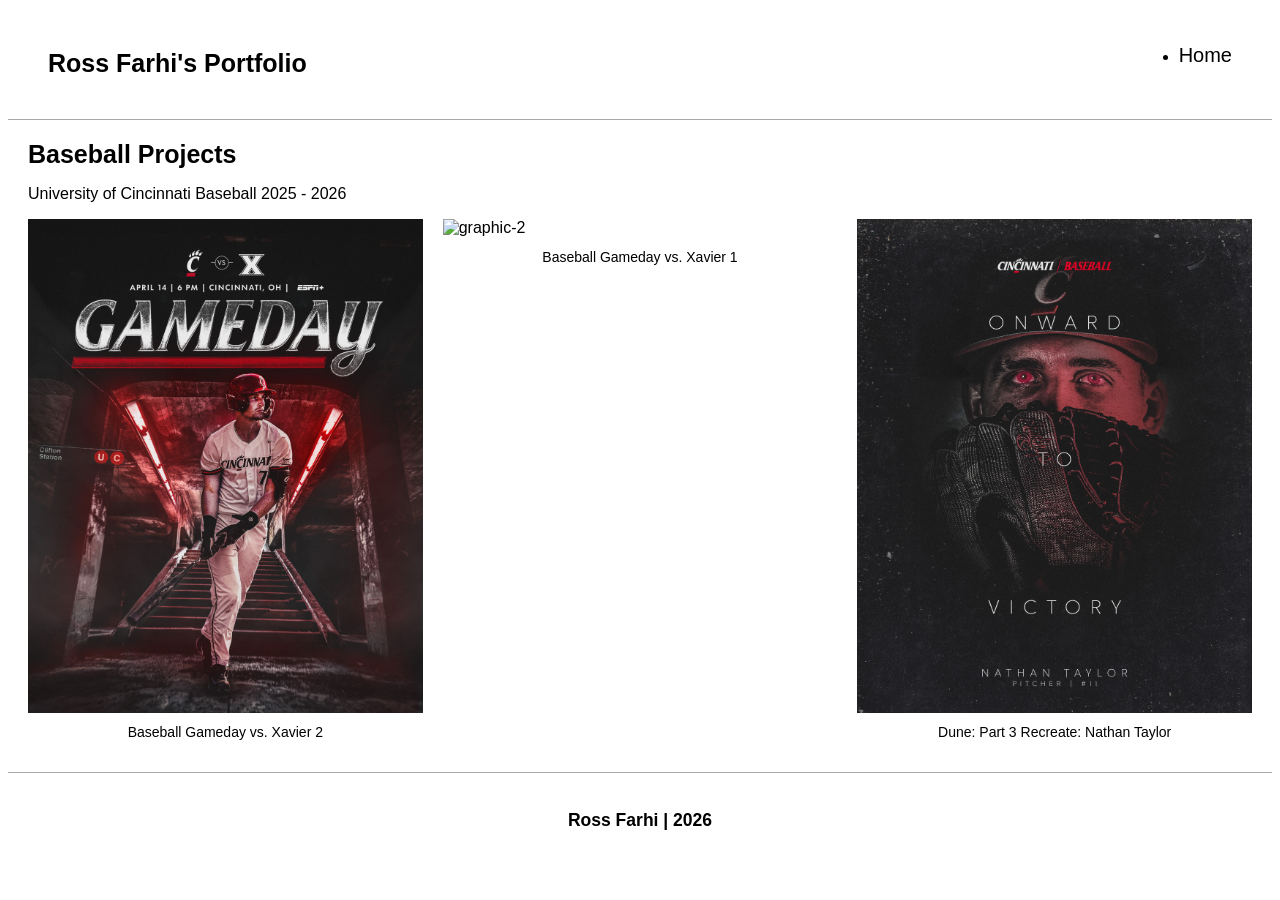
==== baseballprojects.html @ 92051b20 "framework" ====
<!DOCTYPE html>
<html lang="en">
<head>
  <meta charset="UTF-8">
  <meta name="viewport" content="width=device-width, initial-scale=1.0">
  <title>Baseball Projects</title>
  <link rel="stylesheet" href="main.css">
</head>
<body>

<header>
    <nav>
      <h1>Ross Farhi's Portfolio</h1>
      <ul>
        <li><a href="index.html">Home</a></li>
      </ul>
    </nav>
</header>
  
<section class="page-title">
  <h2>Baseball Projects</h2>
  <p>University of Cincinnati Baseball 2025 - 2026</p>
</section>

<section class="photo-gallery">
  <div class="graphic">
    <img src="baseball images/BASE-Gameday2.jpg" alt="graphic-1">
    <h2>Baseball Gameday vs. Xavier 2</h2>
  </div>

<div class="graphic">
    <img src="baseball images/4x5.jpg" alt="graphic-2">
    <h2>Baseball Gameday vs. Xavier 1</h2>
  </div>

  <div class="graphic">
    <img src="baseball images/Dune_Taylor.jpg" alt="graphic-3">
    <h2>Dune: Part 3 Recreate: Nathan Taylor</h2>
  </div>

</section>

<footer>
  <h3>Ross Farhi | 2026</h3>
</footer>

</body>
</html>
---- main.css ----
body {
  font-family:'Lucida Sans', 'Lucida Sans Regular', 'Lucida Grande', 'Lucida Sans Unicode', Geneva, Verdana, sans-serif; 
}

header {
  padding: 20px 40px;
  border-bottom: 1px solid darkgrey;
}

nav {
  display: flex;
  justify-content: space-between;
}

nav h1 {
  font-size: 25px;
  font-weight: 750;
}

nav ul {
  display: flex;
}

nav a {
  text-decoration: none;
  color: black;
  font-size: 20px;
}

.grid {
  display: grid;
  grid-template-columns: 1fr 2fr;
  gap: 1em;
}

.left-column{
  display: flex;
  padding: 20px;
  flex-direction: column;
  gap: 20px;
  
}

.right-column {
  display: flex;
  flex-direction: column;
  margin-top: 20px;
  gap: 20px;
}

.right-item {
  position: relative;
  display: block;
  text-decoration: none;
}

.right-item img {
  width: 90%;
  margin-left: 20px;
}

.right-item h2 {
  margin-bottom: 20px;
  margin-top: 20px;
  margin-left: 20px;
  color: black;
  font-size: 18px;
}

.page-title {
  padding-left: 20px;
}

.page-title h2 {
  font-size: 25px;
  margin-bottom: 10px;
}

.page-title p {
  color: black;
}

.photo-gallery {
  display: grid;
  grid-template-columns: 1fr 1fr 1fr;
  gap: 20px;
  padding-left: 20px;
  padding-right: 20px;
}

.graphic img {
  width: 100%;
  display: block;
}

.graphic h2 {
  font-size: 14px;
  text-align: center;
  font-weight: 200;
}





footer {
  font-size: 15px;
  text-align: center;
  padding: 20px;
  margin-top: 20px;
  border-top: 1px solid darkgray;
}
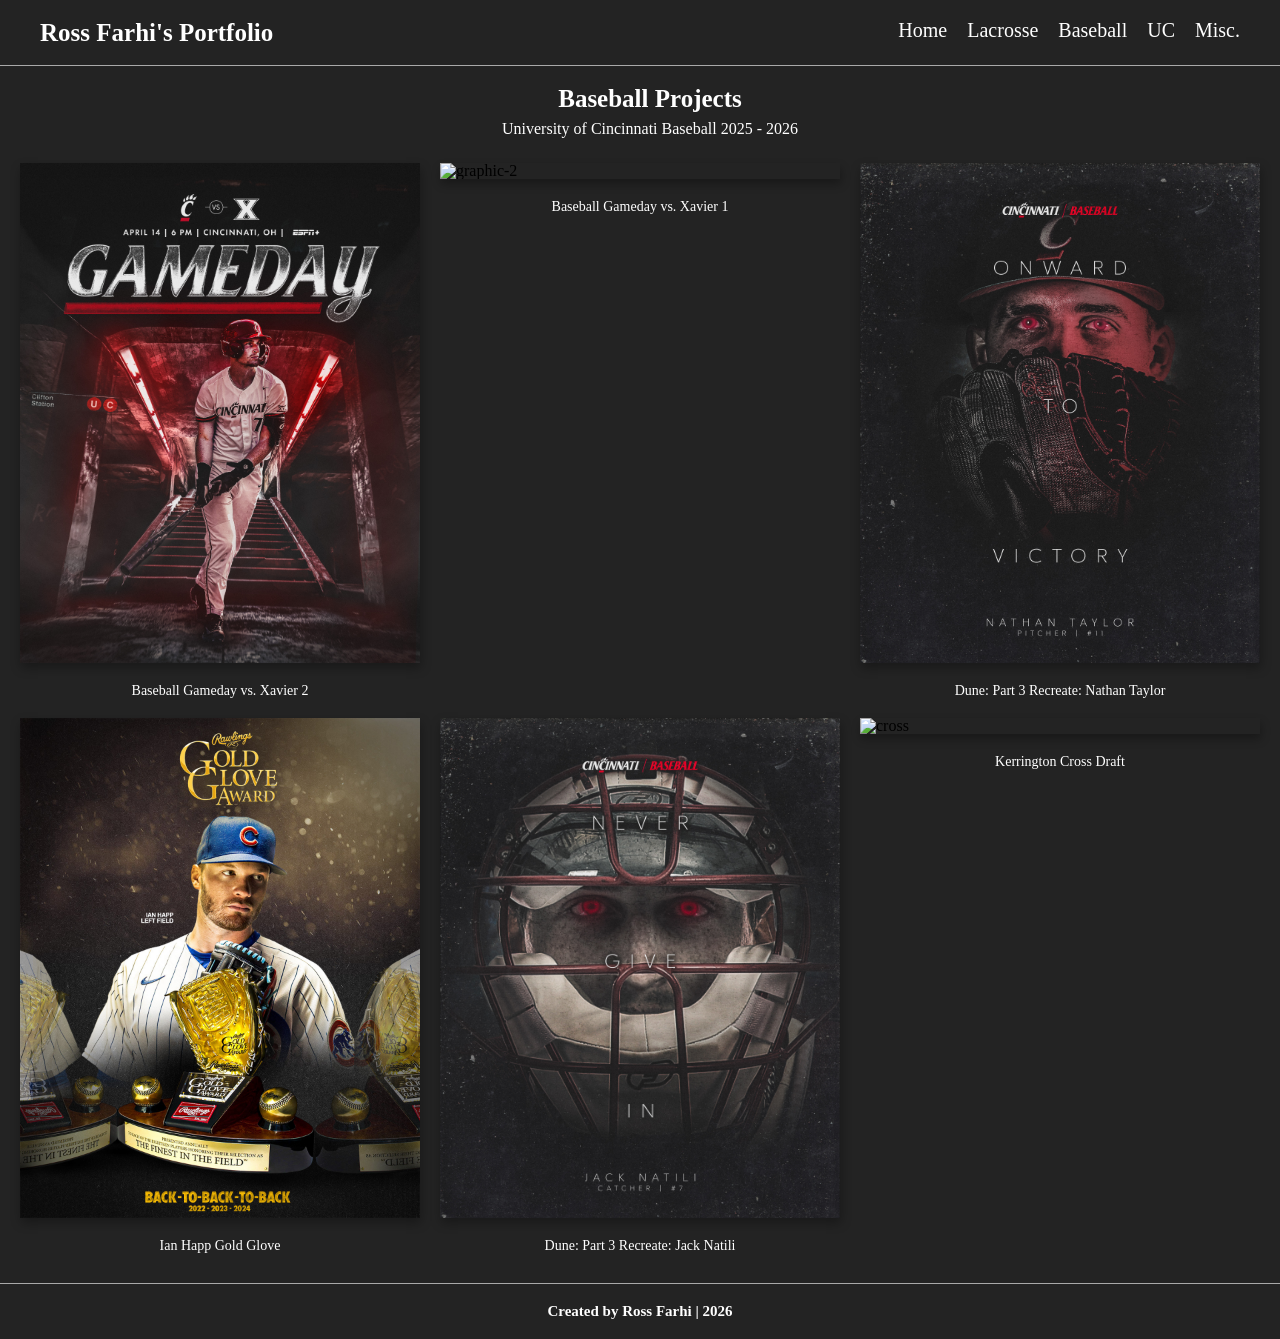
==== commit cf1dbb1e: "updated more stuff" ====
--- a/baseballprojects.html
+++ b/baseballprojects.html
@@ -4,6 +4,7 @@
   <meta charset="UTF-8">
   <meta name="viewport" content="width=device-width, initial-scale=1.0">
   <title>Baseball Projects</title>
+   <link rel="stylesheet" href="reset.css"> 
   <link rel="stylesheet" href="main.css">
 </head>
 <body>
@@ -13,6 +14,10 @@
       <h1>Ross Farhi's Portfolio</h1>
       <ul>
         <li><a href="index.html">Home</a></li>
+         <li><a href="laxprojects.html">Lacrosse</a></li>
+        <li><a href="baseballprojects.html">Baseball</a></li>
+        <li><a href="ucprojects.html">UC</a></li>
+        <li><a href="miscprojects.html">Misc.</a></li>
       </ul>
     </nav>
 </header>
@@ -38,10 +43,25 @@
     <h2>Dune: Part 3 Recreate: Nathan Taylor</h2>
   </div>
 
+  <div class="graphic">
+    <img src="baseball images/12f519f7-39d7-4f81-ad22-6cf218b17886_rw_1200.jpg" alt="ianhapp">
+    <h2>Ian Happ Gold Glove</h2>
+  </div>
+
+  <div class="graphic">
+    <img src="baseball images/d4b19afc-0239-4811-afcb-95fa93847510_rw_1920.jpg" alt="dune">
+    <h2>Dune: Part 3 Recreate: Jack Natili</h2>
+  </div>
+
+  <div class="graphic">
+    <img src="baseball images/9dbf1d2e-1036-449d-afdc-c648555aa80c_rw_1920.png" alt="cross">
+    <h2>Kerrington Cross Draft</h2>
+  </div>
+
 </section>
 
 <footer>
-  <h3>Ross Farhi | 2026</h3>
+  <h3>Created by Ross Farhi | 2026</h3>
 </footer>
 
 </body>
--- a/main.css
+++ b/main.css
@@ -1,5 +1,6 @@
 body {
-  font-family:'Lucida Sans', 'Lucida Sans Regular', 'Lucida Grande', 'Lucida Sans Unicode', Geneva, Verdana, sans-serif; 
+  font-family: futura;
+  background-color: rgb(35, 35, 35);
 }
 
 header {
@@ -7,6 +8,8 @@
   border-bottom: 1px solid darkgrey;
 }
 
+
+
 nav {
   display: flex;
   justify-content: space-between;
@@ -15,17 +18,25 @@
 nav h1 {
   font-size: 25px;
   font-weight: 750;
+  color: white;
 }
 
 nav ul {
   display: flex;
+  list-style: none;
+  gap: 20px;
 }
 
 nav a {
   text-decoration: none;
-  color: black;
+  color:white;
   font-size: 20px;
 }
+
+nav input[type="checkbox"],
+nav label {
+    display: none;
+  }
 
 .grid {
   display: grid;
@@ -33,20 +44,49 @@
   gap: 1em;
 }
 
+.intro h1{
+  color: white;
+  text-align: center;
+  margin-top: 2em;
+  font-size: 45px;
+}
+
+.intro p {
+  font-size: 22px;
+  color: white;
+  text-align: center;
+  margin-top: 1.5em;
+  margin-bottom: 1em;
+}
+
+h1 span {
+  border-bottom: 1px solid white;
+}
+
 .left-column{
   display: flex;
-  padding: 20px;
+  padding-left: 100px;
   flex-direction: column;
-  gap: 20px;
-  
+  gap: 30px;
+  color: white;
+  justify-content: center;
+  height: 100%;
+  justify-content: space-around;
+}
+
+.left-column h2 {
+  font-size: 20px;
+  margin-bottom: 10px;
+  border-bottom: 1px solid white;
 }
 
 .right-column {
   display: flex;
   flex-direction: column;
   margin-top: 20px;
-  gap: 20px;
-}
+  gap: 50px;
+}
+
 
 .right-item {
   position: relative;
@@ -55,20 +95,22 @@
 }
 
 .right-item img {
-  width: 90%;
-  margin-left: 20px;
+  width: 70%;
+  margin-left: 150px;
+  box-shadow:1px 5px 10px rgba(0, 0, 0, .3);
 }
 
 .right-item h2 {
   margin-bottom: 20px;
   margin-top: 20px;
   margin-left: 20px;
-  color: black;
+  color: rgb(252, 252, 252);
   font-size: 18px;
 }
 
 .page-title {
   padding-left: 20px;
+  padding-top: 20px;
 }
 
 .page-title h2 {
@@ -77,7 +119,7 @@
 }
 
 .page-title p {
-  color: black;
+  color: rgb(255, 255, 255);
 }
 
 .photo-gallery {
@@ -86,6 +128,7 @@
   gap: 20px;
   padding-left: 20px;
   padding-right: 20px;
+  padding-bottom: 10px;
 }
 
 .graphic img {
@@ -99,6 +142,31 @@
   font-weight: 200;
 }
 
+.page-title h2{
+  color: white;
+  text-align: center;
+}
+
+.page-title p {
+  text-align: center;
+  padding-bottom: 10px;
+}
+
+.graphic h2 {
+  color: white;
+  padding-top: 1.5em;
+}
+
+.graphic img {
+  box-shadow:1px 5px 10px rgba(0, 0, 0, .3);
+}
+
+.right-column a :hover {
+  scale: 1.05;
+  transition: scale 0.2s ease-in-out;
+}
+
+
 
 
 
@@ -111,3 +179,79 @@
   border-top: 1px solid darkgray;
 }
 
+footer h3{
+  color: white;
+}
+
+@media (max-width: 1024px) {
+
+  .grid {
+    width: 95%;
+  }
+
+  .left-column {
+    padding-left: 40px;
+  }
+
+  .right-item img {
+    width: 85%;
+    margin-left: 50px;
+  }
+
+
+}
+
+@media (max-width: 768px) {
+
+  .grid {
+  grid-template-columns: 1fr;
+  }
+
+  .left-column {
+    display: none;
+  }
+
+  .right-item img {
+    width: 100%;
+    margin-left: 20px;
+  }
+
+  nav {
+    flex-direction: column;
+    align-items: center;
+    margin-top: 10px;
+  }
+
+  nav ul {
+    flex-direction: column;
+    gap: 15px;
+    margin-top: 15px;
+    max-height: 0;
+    overflow: hidden;
+  }
+
+  #menu:checked + ul {
+    max-height: 300px;
+  }
+
+  nav h1 {
+    font-size: 35px;
+  }
+
+  .right-column a :hover {
+    scale: none;
+  }
+
+  .intro p {
+    margin-bottom: 4em;
+  }
+
+  header nav label {
+    display: block;
+    cursor: pointer;
+    color: white;
+    font-size: 230%;
+    margin-top: 25px;
+  }
+
+}
